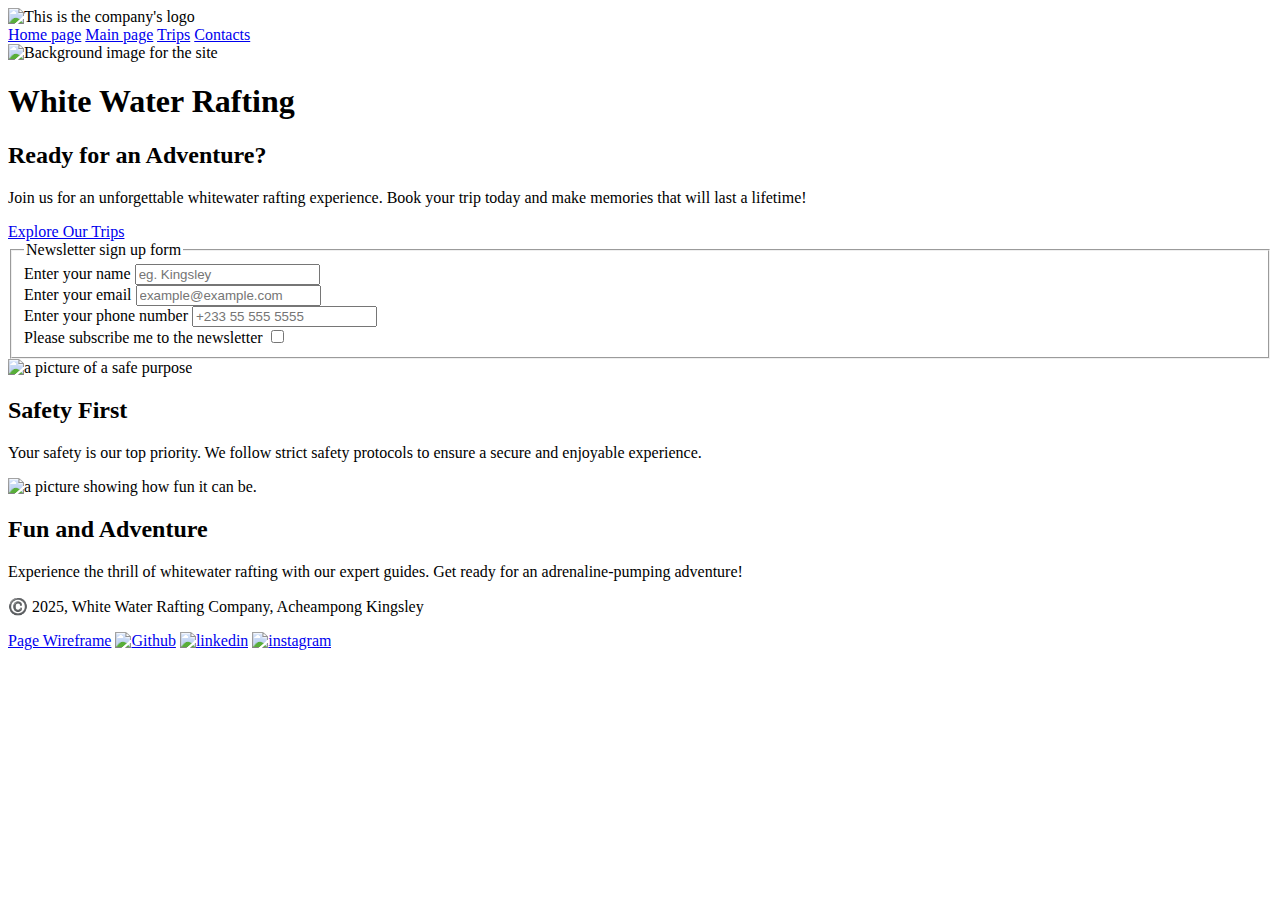
==== wwr/index.html @ 97dd4795 "update" ====
<!DOCTYPE html>
<html lang="en">
<head>
    <meta charset="UTF-8">
    <meta name="viewport" content="width=device-width, initial-scale=1.0">
    <meta name="description" content="This page is home page designed for containing essential informations about the company and also other tantalizing images .">
    <meta name="author" content="Acheampong Kingsley">
    <title>Whitewater Rafting Site - Home Page</title>
    <link rel="preconnect" href="https://fonts.googleapis.com">
    <link rel="preconnect" href="https://fonts.gstatic.com" crossorigin>
    <link href="https://fonts.googleapis.com/css2?family=Roboto:ital,wght@0,100..900;1,100..900&display=swap" rel="stylesheet">
    <link rel="stylesheet" href="wwr/styles/rafting.css">
</head>
<body class="homebody">
    <main>
        <div class="division">
            <header>
                <img src="wwr/images/logo_for_site_planning.jpeg" alt="This is the company's logo">
                <nav class="navid">
                    <a href="index.html">Home page</a>
                    <a href="https://king6ava9e.github.io/wdd130/wwr/about.html">Main page</a>
                    <a href="https://king6ava9e.github.io/wdd130/wwr/trips.html">Trips</a>
                    <a href="https://king6ava9e.github.io/wdd130/wwr/contact.html">Contacts</a>
                </nav>
            </header>

            <div class="hero">
                <img src="wwr/images/background_image.jpg" alt="Background image for the site">
                <h1>White Water Rafting</h1>
            </div>

            <section class="togrid">
                <div class="call-to-action">
                    <h2>Ready for an Adventure?</h2>
                    <p>Join us for an unforgettable whitewater rafting experience. Book your trip today and make memories that will last a lifetime!</p>
                    <a href="trips.html" class="cta-button">Explore Our Trips</a>
                </div>

                <div>
                    <form class="form">
                        <fieldset>
                            <legend>Newsletter sign up form</legend>
                            <div class="usersname">
                                <label for="uname">Enter your name</label>
                                <input type="text" name="uname" id="uname" placeholder="eg. Kingsley">
                            </div>
                            <div class="email">
                                <label for="email">Enter your email</label>
                                <input type="text" name="email" id="email" placeholder="example@example.com">
                            </div>
                            <div class="phone">
                                <label for="phone">Enter your phone number</label>
                                <input type="text" name="phone" id="phone" placeholder="+233 55 555 5555">
                            </div>
                            <div class="checkbox">
                                <label for="subscription">Please subscribe me to the newsletter</label>
                                <input type="checkbox" name="subscription" id="subscription">
                            </div>
                        </fieldset>
                    </form>
                </div>

                <div class="imagesgrid">
                    <div class="safepurposeimg">
                        <img src="wwr/images/raftingpurpose_safe.jpg" alt="a picture of a safe purpose">
                        <div class="textcontents1">
                            <h2>Safety First</h2>
                            <p>Your safety is our top priority. We follow strict safety protocols to ensure a secure and enjoyable experience.</p>
                        </div>
                    </div>
                    <div class="funimage">
                        <img class="funpic" src="wwr/images/raftingpurposefun.jpg" alt="a picture showing how fun it can be.">
                        <div class="textcontents">
                            <h2>Fun and Adventure</h2>
                            <p>Experience the thrill of whitewater rafting with our expert guides. Get ready for an adrenaline-pumping adventure!</p>
                        </div>
                    </div>
                </div>
            </section>
        </div>
    </main>

    <footer>
        <div class="social_links">
            <p>©️ 2025, White Water Rafting Company, Acheampong Kingsley</p>
            <a href="https://app.moqups.com/Vheox9By3L3PwP2Nx9HFLlYQOeevbI7J/view/page/ad64222d5">Page Wireframe</a>
            <a href="https://github.com/dashboard"><img src="wwr/images/github-64.webp" alt="Github"></a>
            <a href="https://www.linkedin.com/in/kingsley-acheampong-748879337?utm_source=share&utm_campaign=share_via&utm_content=profile&utm_medium=ios_app"><img src="wwr/images/1_Linkedin_unofficial_colored_svg-64.webp" alt="linkedin"></a>
            <a href="https://www.instagram.com/6ava9eking?igsh=NWdtZDd4OHYwdmlt&utm_source=qr"><img src="wwr/images/instagram_logo.webp" alt="instagram"></a>
        </div>
    </footer>
</body>
</html>
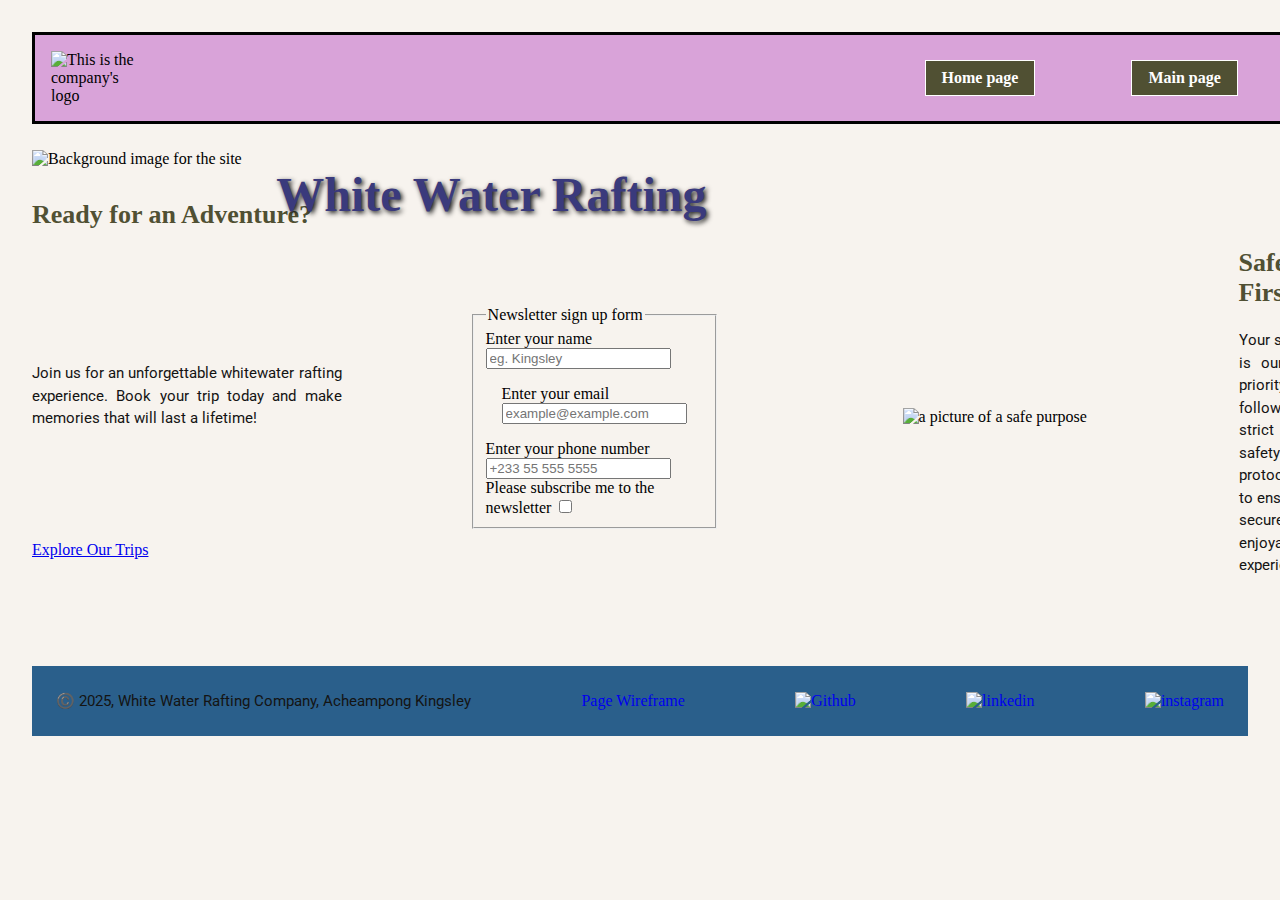
==== commit 914de645: "update" ====
--- a/wwr/index.html
+++ b/wwr/index.html
@@ -9,7 +9,7 @@
     <link rel="preconnect" href="https://fonts.googleapis.com">
     <link rel="preconnect" href="https://fonts.gstatic.com" crossorigin>
     <link href="https://fonts.googleapis.com/css2?family=Roboto:ital,wght@0,100..900;1,100..900&display=swap" rel="stylesheet">
-    <link rel="stylesheet" href="wwr/styles/rafting.css">
+    <link rel="stylesheet" href="styles/rafting.css">
 </head>
 <body class="homebody">
     <main>
--- a/wwr/styles/rafting.css
+++ b/wwr/styles/rafting.css
@@ -0,0 +1,600 @@
+:root {--primary-color:#505033;
+--secondary-color: #264969;
+--accent1-color:#141413;
+--accent2-color:#B4CDE4;
+}
+body {background-color:rgb(247, 243, 238);}
+
+
+h1 {font-size:  26px;color: #505033; line-height: normal;
+text-align: center;}
+
+h2 {font-size: 26px;text-align: center;
+color: var(--primary-color);line-height: normal;text-align: justify;}
+
+p {font-family: "Roboto", sans-serif;
+font-size: 15px;
+color: var(--accent1-color);
+line-height: 1.5;text-align: justify; }
+
+.social_links a {text-decoration: none;}
+
+body {width:auto;margin:2rem;
+}
+
+
+
+.hero img {
+    
+    width: 100%;  /* Ensures it fills the container */
+    height: 40rem}
+    
+ .hero h1 {
+        position: absolute;
+        top: 15%;  /* Adjusts vertical placement */
+        right: 28%;
+        transform: translateX(-50%); /* Centers it horizontally */
+        color: rgb(100, 100, 100);
+        font-size: 3rem;
+        text-shadow: 2px 2px 5px rgba(0, 0, 0, 0.9);}
+
+.hero article { position: absolute;
+    top: 40%;  /* Moves the article to the vertical center */
+    left: 20%; /* Moves it towards the right */
+    transform: translateY(-40%); /* Ensures perfect centering */
+    background-color: rgba(245, 222, 179, 0.8); /* Semi-transparent background */
+    color: rgb(50, 50, 50);
+    padding: 20px;
+    width: 60%;
+    border-radius: 10px;
+    justify-content: center;
+            
+        }
+        
+        
+.hero article img {float: right;
+            
+    width: 150px;
+    height: auto;
+    margin-right: 15px;
+    border-radius: 5px;
+    padding: 2rem;
+        }
+
+
+
+        header {grid-area: header;
+            display: grid;
+            grid-template-columns: auto 1fr; /* Logo takes auto width, nav takes remaining space */
+            align-items: center;
+            padding: 1rem;
+            background-color: rgb(217, 163, 217);
+            border: solid;
+        }
+        
+        header img {
+            width: 100px; /* Adjust logo size */
+            height: auto;
+        }
+        
+        /* NAVIGATION - Using Flexbox */
+        .navid {
+            display: flex;
+            justify-content: end;
+            
+            gap: 1rem;
+            
+        }
+        
+        .navid a {
+            text-decoration: none;
+            color: #ffffff;;
+            font-weight: bold;
+            padding: 0.5rem 1rem;
+            border: 1px solid;
+            margin-left: 5rem;
+            background-color: var(--primary-color);
+        }       
+
+/* History section 
+.his {display: flex; border: 2px solid;justify-content: space-evenly;}
+
+.p2  {font-size: large;word-wrap: break-word;max-width: 300px;margin-left: 45%;}
+
+.p1 {font-size: large;word-wrap: break-word;max-width: 300px;margin-left: ;}
+
+.p3 {grid: column span 2px;text-align: center;margin-left: 400;}
+
+.his img {margin-left: 130%; justify-self: center;}
+
+/* Adventure Section */
+/*#imagg {
+    max-width: 1200px;
+    margin: 2rem auto;
+    padding: 0 1rem;
+    text-align: center;
+}
+
+.Adventure {
+    display: grid;
+    grid-template-columns: repeat(auto-fit, minmax(250px, 1fr));
+    gap: 1.5rem;
+    padding: 1rem;
+}
+
+.ad.head {
+    font-size: 2rem;
+    color: #2c3e50;
+    margin-bottom: 2rem;
+    text-transform: uppercase;
+    letter-spacing: 1px;
+    position: relative;
+    display: inline-block;
+}
+
+img {
+    width: 100%;
+    height: 200px;
+    object-fit: cover;
+    display: block;
+}
+
+figcaption {
+    padding: 1rem;
+    font-weight: bold;
+    color: #2c3e50;
+    font-size: 1.1rem;
+}
+
+footer {
+    background-color: #f8f9fa;
+    padding: 20px 0;
+    margin-top: 40px;
+    border-top: 1px solid #e1e1e1;
+}
+
+.social_links {
+    display: flex;
+    justify-content: space-between;
+    align-items: center;
+    max-width: 120px;
+    margin: 0 auto;
+    padding: 0 20px;
+}
+
+.social_links p {
+    margin: 0;
+    color: #666;
+    font-size: 14px;
+}
+
+.social_links a {
+    margin-left: 15px;
+    display: inline-block;
+    transition: transform 0.3s ease;
+}
+
+.social_links a:hover {
+    transform: translateY(-3px);
+}
+
+.social_links img {
+    width: 32px;
+    height: 32px;
+    object-fit: contain;
+}
+    /* History Section - Perfect Final Version */
+.his {
+    display: grid;
+    grid-template-areas: 
+        "heading heading heading"
+        "left-text image right-text";
+    grid-template-columns: 1fr auto 1fr;
+    align-items: center;
+    gap: 2rem;
+    max-width: 1200px;
+    margin: 4rem auto;
+    padding: 3rem;
+    border: 4px solid #2a5f8b;
+    border-radius: 10px;
+    position: relative;
+    background-color: #f8f9fa;
+    box-shadow: 0 4px 12px rgba(0,0,0,0.1);
+}
+
+.p3 {
+    grid-area: heading;
+    text-align: center;
+    font-size: 2.5rem;
+    color: #2a5f8b;
+    font-weight: bold;
+    text-transform: uppercase;
+    letter-spacing: 2px;
+    margin: 0 0 1rem 0;
+    padding: 0 2rem;
+}
+
+.p1 {
+    grid-area: left-text;
+    padding: 2rem;
+    margin: 0;
+    text-align: right;
+    background-color: rgba(255,255,255,0.8);
+    border-radius: 8px;
+    line-height: 1.6;
+}
+
+.p2 {
+    grid-area: right-text;
+    padding: 2rem;
+    margin: 0;
+    text-align: left;
+    background-color: rgba(255,255,255,0.8);
+    border-radius: 8px;
+    line-height: 1.6;
+}
+
+.his img {
+    grid-area: image;
+    max-height: 400px;
+    width: auto;
+    max-width: 100%;
+    object-fit: cover;
+    border-radius: 8px;
+    box-shadow: 0 4px 8px rgba(0,0,0,0.2);
+    display: block;
+    margin: 0 auto;
+}
+
+/* Responsive Design */
+@media (max-width: 900px) {
+    .his {
+        grid-template-areas: 
+            "heading"
+            "image"
+            "left-text"
+            "right-text";
+        grid-template-columns: 1fr;
+        padding: 2rem;
+    }
+    
+    .p1, .p2 {
+        text-align: center;
+        padding: 1.5rem;
+    }
+    
+    .p3 {
+        font-size: 2rem;
+        margin-bottom: 1.5rem;
+    }
+    
+    .his img {
+        max-height: 300px;
+        margin-bottom: 2rem;
+    }
+}
+
+/* Adventure Gallery */
+#imagg {
+    padding: 2rem;
+    max-width: 1200px;
+    margin: 0 auto;
+}
+
+.ad.head {
+    text-align: center;
+    font-size: 2rem;
+    color: #2a5f8b;
+    margin-bottom: 2rem;
+}
+
+.Adventure {
+    display: grid;
+    grid-template-columns: repeat(5, 1fr);
+    gap: 1rem;
+}
+
+.Adventure figure {
+    margin: 0;
+    text-align: center;
+}
+
+.Adventure img {
+    width: 100%;
+    height: 150px;
+    object-fit: cover;
+    border-radius: 5px;
+}
+
+.Adventure figcaption {
+    margin-top: 0.5rem;
+    font-size: 0.9rem;
+}
+
+/* Footer */
+footer {grid-area: footer;
+    background-color: #2a5f8b;
+    color: white;
+    padding: 1.5rem;
+    text-align: center;
+}
+
+.social_links {
+    max-width: 1200px;
+    margin: 0 auto;
+    display: flex;
+    justify-content: space-between;
+    align-items: center;
+}
+
+.social_links p {
+    margin: 0;
+}
+
+.social_links a {
+    margin-left: 1rem;
+}
+
+.social_links img {
+    width: 32px;
+    height: 32px;
+}
+
+/* Responsive Adjustments */
+@media (max-width: 900px) {
+    .Adventure {
+        grid-template-columns: repeat(3, 1fr);
+    }
+    
+    .his {
+        grid-template-columns: 1fr;
+    }
+}
+
+@media (max-width: 600px) {
+    header {
+        flex-direction: column;
+        padding: 1rem;
+    }
+    
+    .navid {
+        flex-direction: column;
+        gap: 0.5rem;
+        margin-top: 1rem;
+    }
+    
+    .hero h1 {
+        font-size: 2rem;
+    }
+    
+    .Adventure {
+        grid-template-columns: repeat(2, 1fr);
+    }
+    
+    .social_links {
+        flex-direction: column;
+        gap: 1rem;
+    }
+    
+    .social_links a {
+        margin: 0 0.5rem;
+    }
+}
+
+@media (max-width: 400px) {
+    .Adventure {
+        grid-template-columns: 1fr;
+    }
+}
+
+
+/* company info section */
+.company_info {display: grid;border: 1px solid aqua;margin: 1rem;background-color: #007a7a;}
+
+.address {grid-row: 1;grid-column: 1; padding: 1rem;}
+
+.addrespara {font-size: medium;}
+
+.phone_numbers {grid-row: 2.5/3; grid-column: 1/auto;padding: 1rem;}
+
+.phonewr {font-size: medium;}
+
+.email {grid-row: 2/auto;grid-column: 1/auto;padding: 1rem;}
+
+.emailtext{font-size: medium;}
+
+.map {grid-area: 1/2/4/3 ;padding: 1rem;width: fit-content;height:fit-content;}
+
+/*employess image profiles */
+.employee_profile_images {display: flex; justify-content: center;border: 1.5px solid black;border-radius: 5px;background-color: antiquewhite;}
+
+/* contact form */
+.forms {display: flex;background-color: aliceblue;padding: 1rem;margin-bottom: 1rem;}
+.buton {background-color: #264969;;border: 1px solid brown;font-size: medium;font-style: oblique;color: #ffffff;}
+
+
+
+/* CSS for the home */
+.hero {margin-top: 1rem; grid-area: hero;}
+.hero h1{color: rgb(58, 58, 124);}
+
+.imagesgrid {display: grid;grid-template-columns: 1fr 1fr 1fr 1fr;margin: 1rem; height: auto; gap: 10px;width: 25%;grid-area: imagesgrid;}
+
+.safepurposeimg { display: grid;padding: 1rem;justify-content: center;align-items: center;}
+.safepurposeimg img {width: 20rem; display: grid;justify-content: center;align-items: center;}
+.textcontents1 {grid-column: 2/3; padding: 1rem;margin-bottom: 1rem;}
+
+.funpic{width: 20rem; display: grid;grid-column:3/4 ;}
+.funimage{grid-column: 3/4;padding: 1rem;display: grid;align-items: center;}
+.funimage h1 {grid-column: 4;}
+.textcontents {grid-column: 4/5; padding: 1rem;margin-bottom: 1rem; }
+
+.form {width: 20%;margin: 1rem;grid-area: form;margin-left: 8rem;margin-top: 8rem;}
+
+.call-to-action {display: grid;width: 20%;grid-area:call-to-action ;}
+
+.togrid {display: flex;grid-template-columns: 1fr 1fr 2fr;}
+
+.division {display: grid;grid-template-columns: 1fr 1fr 2fr;gap: 10px;
+grid-template-areas: 
+"header header header"
+"hero hero hero"
+"call-to-action form imagesgrid"
+"footer footer footer";}
+
+
+/* working on the trips page */
+table {grid-area: table;
+    width: 100%;
+    border-collapse: collapse;
+    margin: 20px 0;
+    font-size: 1rem;
+    text-align: left;
+  }
+  
+  thead {
+    background-color: #0077b6;
+    color: white;
+  }
+  
+  th, td {
+    padding: 12px 15px;
+    border: 1px solid #ddd;
+  }
+  
+  tbody tr:nth-child(even) {
+    background-color: #f2f2f2;
+  }
+  
+  .divisiontt {display: grid;grid-template-columns: 1fr 1fr 2fr;gap: 10px;grid-template-areas: 
+    "header header header"
+    "call-to-action trip_descriptions trip_descriptions"
+    "table table table"
+    "footer footer footer";} 
+    
+    .trip_descriptions{display: flex ;width: 60rem;grid-area: trip_descriptions;justify-content: space-evenly;}
+
+    .trip1 img {width: 20rem;}
+    .trip2 img {width: 20rem;}
+    .trip3 img {width: 20rem;height: fit-content;}
+
+/* Media Queries for Responsiveness */
+
+/* For screens smaller than 900px */
+@media (max-width: 900px) {
+    .hero h1 {
+        font-size: 2.5rem;
+        top: 10%;
+        right: 20%;
+    }
+
+    .hero article {
+        width: 80%;
+        left: 10%;
+        padding: 1rem;
+    }
+
+    .navid {
+        flex-direction: column;
+        gap: 0.5rem;
+        margin-top: 1rem;
+    }
+
+    .imagesgrid {
+        grid-template-columns: 1fr 1fr;
+        width: 100%;
+    }
+
+    .trip_descriptions {
+        flex-direction: column;
+        align-items: center;
+        width: 100%;
+    }
+
+    .trip1 img, .trip2 img, .trip3 img {
+        width: 100%;
+    }
+
+    .divisiontt {
+        grid-template-columns: 1fr;
+        grid-template-areas:
+            "header"
+            "call-to-action"
+            "trip_descriptions"
+            "table"
+            "footer";
+    }
+
+    .Adventure {
+        grid-template-columns: repeat(2, 1fr);
+    }
+
+    .social_links {
+        flex-direction: column;
+        gap: 1rem;
+    }
+}
+
+/* For screens smaller than 600px */
+@media (max-width: 600px) {
+    header {
+        flex-direction: column;
+        padding: 1rem;
+    }
+
+    .hero h1 {
+        font-size: 2rem;
+        top: 5%;
+        right: 10%;
+    }
+
+    .hero article {
+        width: 90%;
+        left: 5%;
+    }
+
+    .imagesgrid {
+        grid-template-columns: 1fr;
+    }
+
+    .trip_descriptions {
+        flex-direction: column;
+        align-items: center;
+        width: 100%;
+    }
+
+    .Adventure {
+        grid-template-columns: 1fr;
+    }
+
+    .social_links {
+        flex-direction: column;
+        gap: 1rem;
+    }
+}
+
+/* For screens smaller than 400px */
+@media (max-width: 400px) {
+    .hero h1 {
+        font-size: 1.5rem;
+    }
+
+    .hero article {
+        font-size: 0.9rem;
+        padding: 0.5rem;
+    }
+
+    .navid a {
+        font-size: 0.8rem;
+        padding: 0.3rem 0.5rem;
+    }
+
+    .Adventure {
+        grid-template-columns: 1fr;
+    }
+
+    .social_links img {
+        width: 24px;
+        height: 24px;
+    }
+}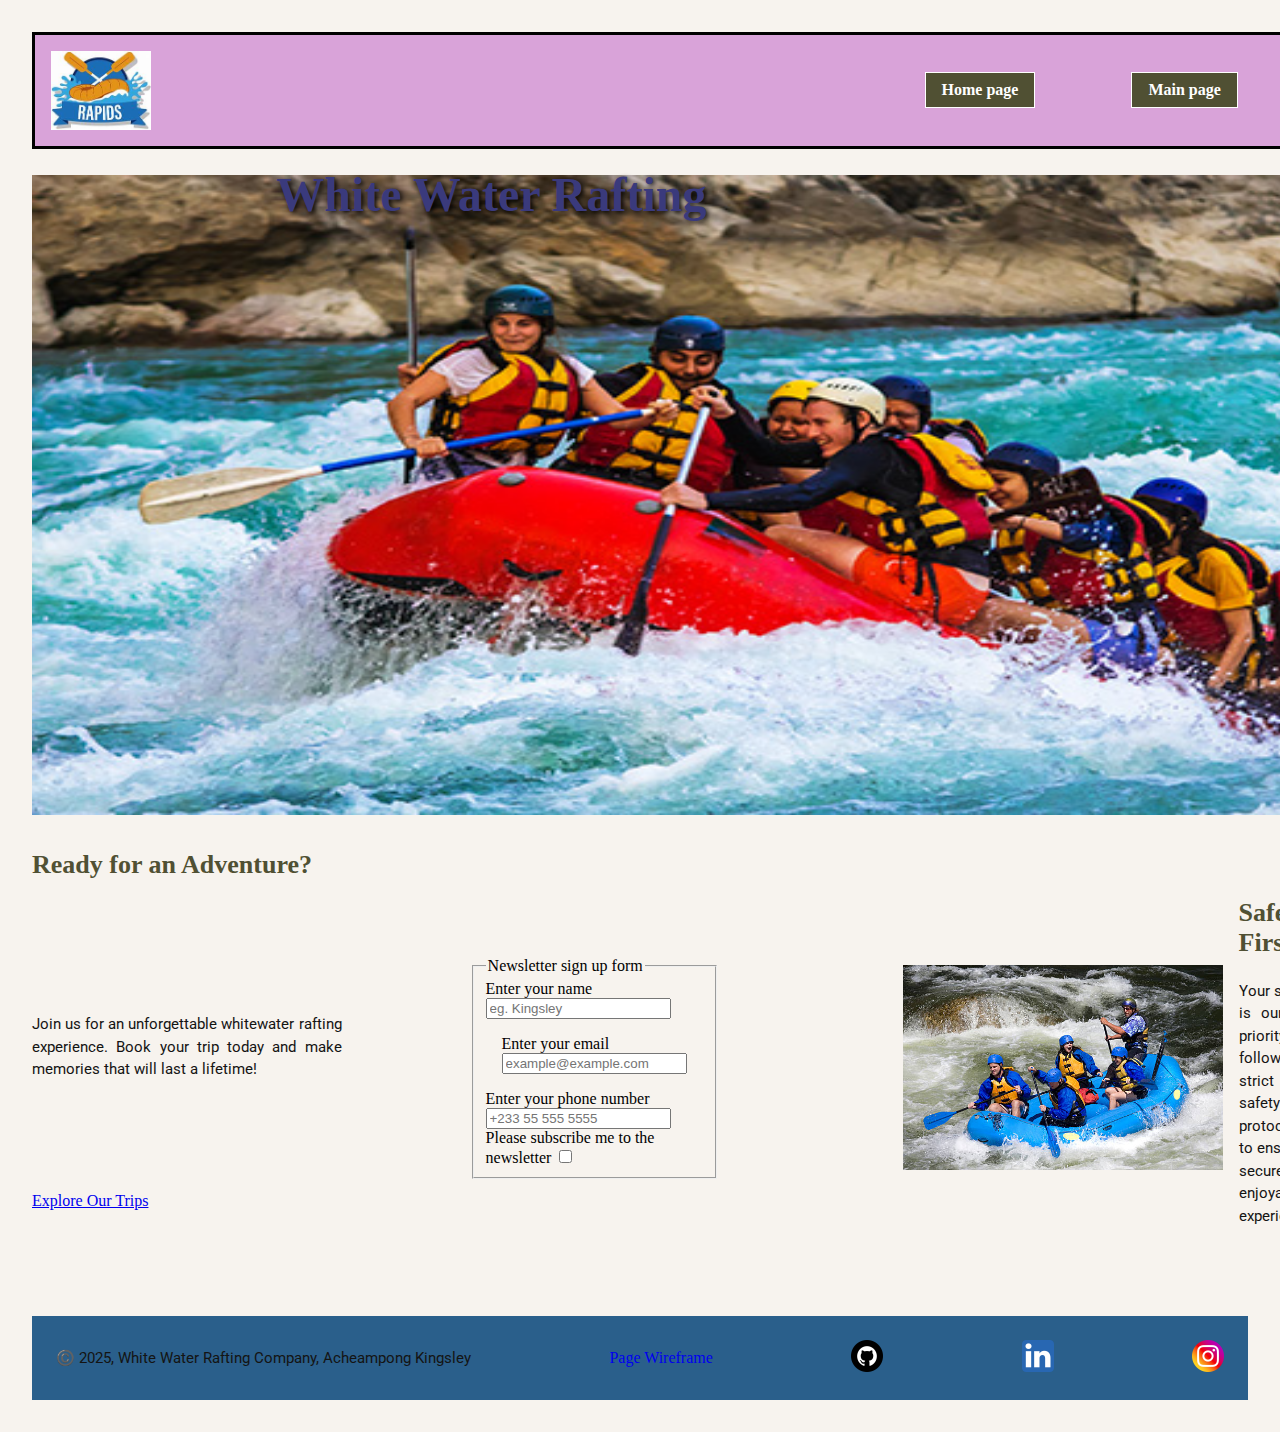
==== commit 70839e83: "updates" ====
--- a/wwr/index.html
+++ b/wwr/index.html
@@ -15,7 +15,7 @@
     <main>
         <div class="division">
             <header>
-                <img src="wwr/images/logo_for_site_planning.jpeg" alt="This is the company's logo">
+                <img src="images/logo_for_site_planning.jpeg" alt="This is the company's logo">
                 <nav class="navid">
                     <a href="index.html">Home page</a>
                     <a href="https://king6ava9e.github.io/wdd130/wwr/about.html">Main page</a>
@@ -25,7 +25,7 @@
             </header>
 
             <div class="hero">
-                <img src="wwr/images/background_image.jpg" alt="Background image for the site">
+                <img src="images/background_image.jpg" alt="Background image for the site">
                 <h1>White Water Rafting</h1>
             </div>
 
@@ -62,14 +62,14 @@
 
                 <div class="imagesgrid">
                     <div class="safepurposeimg">
-                        <img src="wwr/images/raftingpurpose_safe.jpg" alt="a picture of a safe purpose">
+                        <img src="images/raftingpurpose_safe.jpg" alt="a picture of a safe purpose">
                         <div class="textcontents1">
                             <h2>Safety First</h2>
                             <p>Your safety is our top priority. We follow strict safety protocols to ensure a secure and enjoyable experience.</p>
                         </div>
                     </div>
                     <div class="funimage">
-                        <img class="funpic" src="wwr/images/raftingpurposefun.jpg" alt="a picture showing how fun it can be.">
+                        <img class="funpic" src="images/raftingpurposefun.jpg" alt="a picture showing how fun it can be.">
                         <div class="textcontents">
                             <h2>Fun and Adventure</h2>
                             <p>Experience the thrill of whitewater rafting with our expert guides. Get ready for an adrenaline-pumping adventure!</p>
@@ -84,9 +84,9 @@
         <div class="social_links">
             <p>©️ 2025, White Water Rafting Company, Acheampong Kingsley</p>
             <a href="https://app.moqups.com/Vheox9By3L3PwP2Nx9HFLlYQOeevbI7J/view/page/ad64222d5">Page Wireframe</a>
-            <a href="https://github.com/dashboard"><img src="wwr/images/github-64.webp" alt="Github"></a>
-            <a href="https://www.linkedin.com/in/kingsley-acheampong-748879337?utm_source=share&utm_campaign=share_via&utm_content=profile&utm_medium=ios_app"><img src="wwr/images/1_Linkedin_unofficial_colored_svg-64.webp" alt="linkedin"></a>
-            <a href="https://www.instagram.com/6ava9eking?igsh=NWdtZDd4OHYwdmlt&utm_source=qr"><img src="wwr/images/instagram_logo.webp" alt="instagram"></a>
+            <a href="https://github.com/dashboard"><img src="images/github-64.webp" alt="Github"></a>
+            <a href="https://www.linkedin.com/in/kingsley-acheampong-748879337?utm_source=share&utm_campaign=share_via&utm_content=profile&utm_medium=ios_app"><img src="images/1_Linkedin_unofficial_colored_svg-64.webp" alt="linkedin"></a>
+            <a href="https://www.instagram.com/6ava9eking?igsh=NWdtZDd4OHYwdmlt&utm_source=qr"><img src="images/instagram_logo.webp" alt="instagram"></a>
         </div>
     </footer>
 </body>
